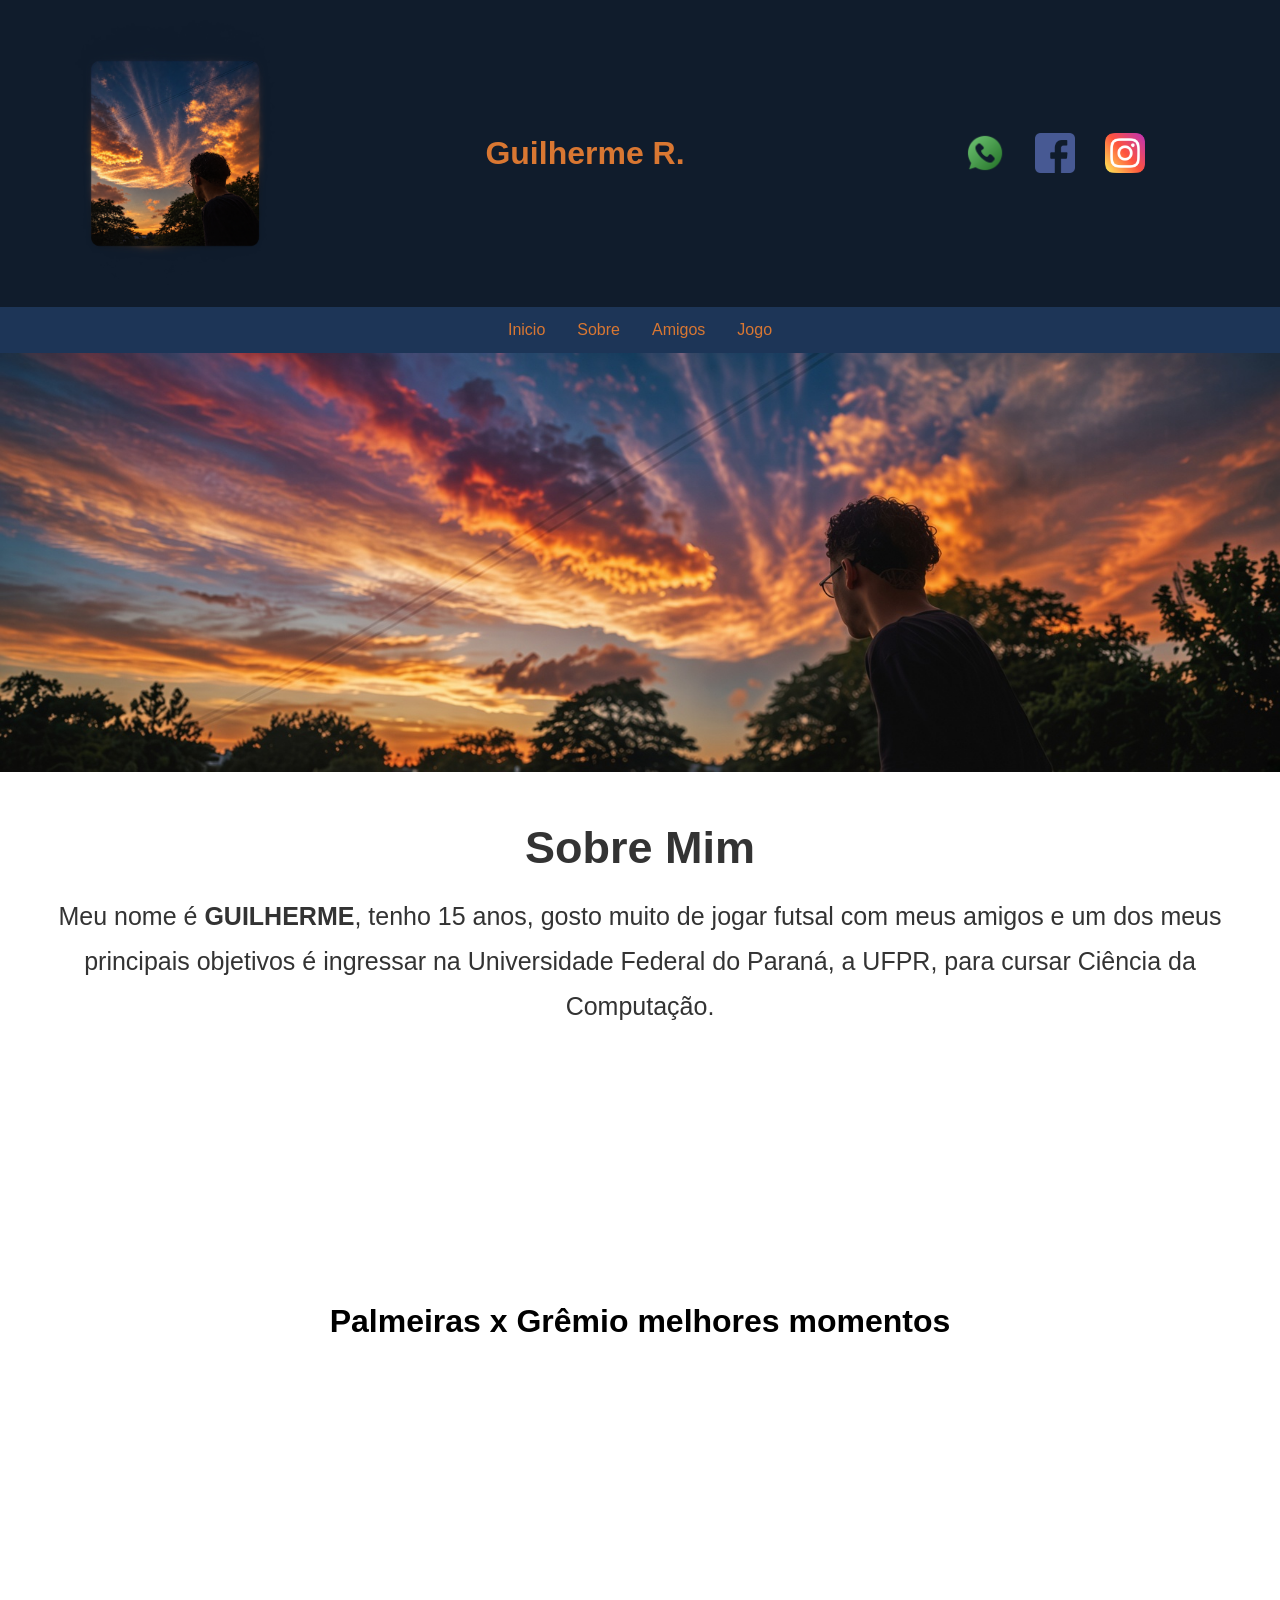
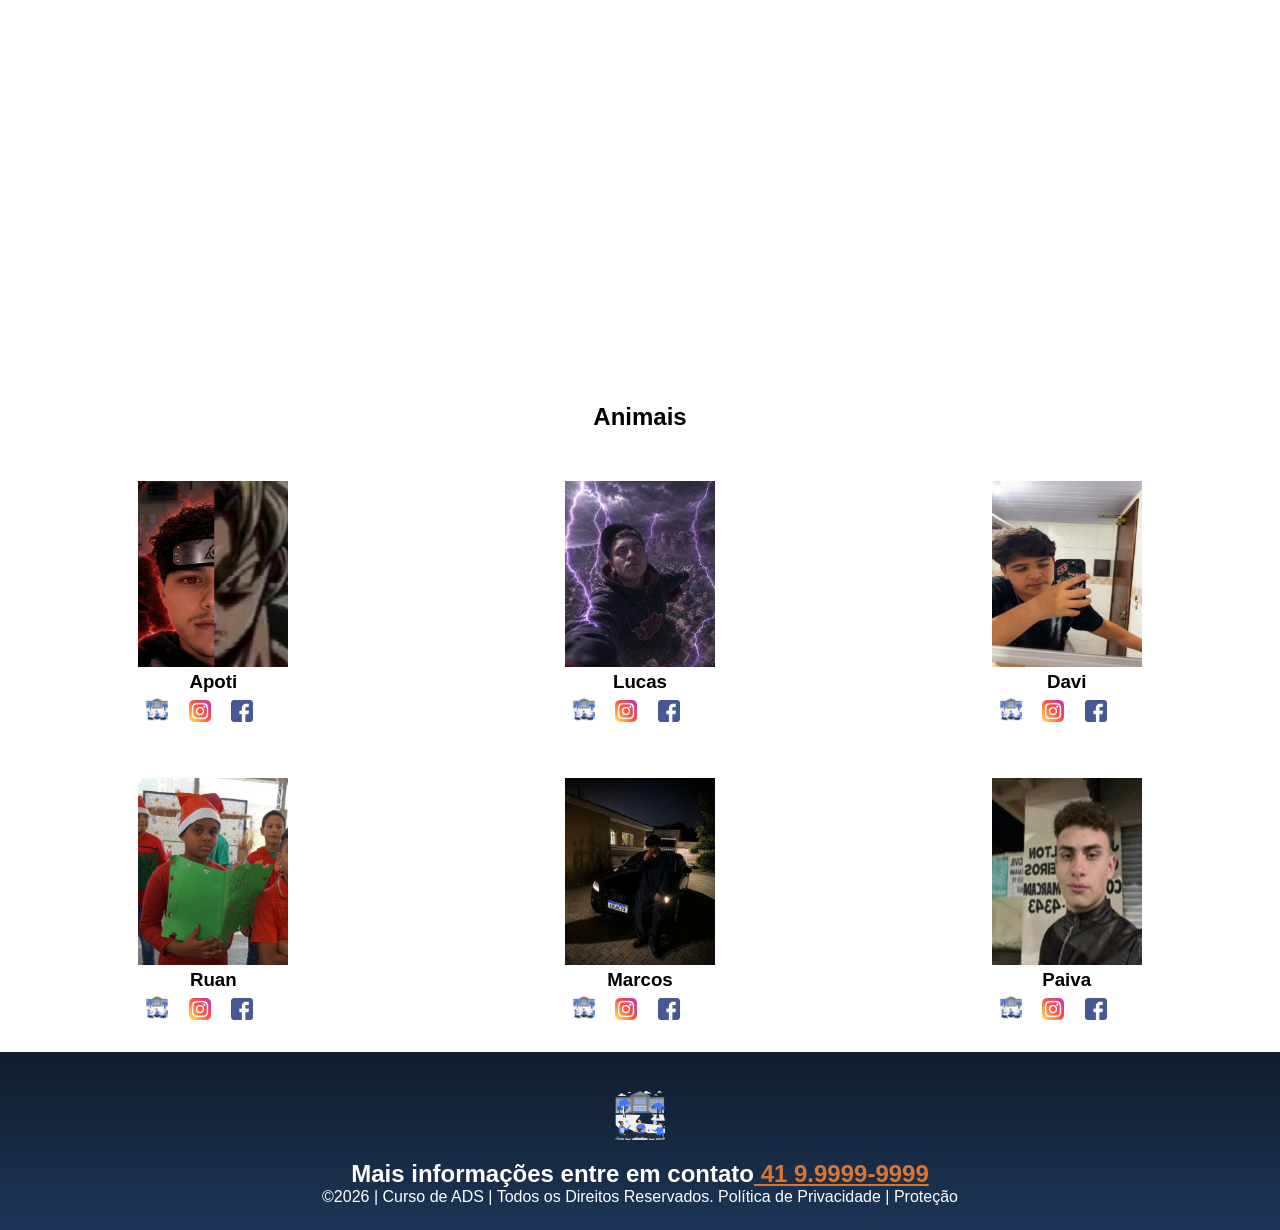
==== index.html @ 2eb15951 "18" ====
<!DOCTYPE html>
<html lang="pt-br">
<head>
<meta charset="UTF-8">
<meta name="viewport" content="width=device-width, initial-scale=1.0">
<title>Pág do Guilherme R.</title>
<link rel="stylesheet" href="style.css">
</head>
<body>
<!--header é a parte do cabeçalho do site, é o topo da página-->
<header class="cabecalho-itens">
<img class="cabecalho_imagem" src="Contemplando o Céu em Chamas (1).png" alt="Logo da
Página">
<h1 class="titulo_site">Guilherme R.</h1>
<div class="sociais">
<img class="sociais" src="whatsapp.png" alt="Logo do Whats da
Escola">
<img class="sociais" src="facebook.png" alt="Facebook da
Escola">
<img class="sociais" src="instagram.png" alt="instagram da
Escola">
</div>
</header>

<ul>
  <li><a href="index.html">Inicio</a></li>
  <li><a href="sobre.html">Sobre</a></li>
  <li><a href="amigos.html">Amigos</a></li>
  <li><a href="jogo.html">Jogo</a></li>
</ul>

<!--Seção banner 1 é a parte do paragrafo 1 da página-->
<section class="banner1">
<img class="escola.image" src="Ryek9.jpg" alt="Banner da Escola">
</section>

 <h2 class="titulo-sobre">Sobre Mim</h2>
<p class="sobre-mim">
    Meu nome é <strong>GUILHERME</strong>, tenho 15 anos, gosto muito de jogar futsal com meus amigos
    e um dos meus principais objetivos é ingressar na Universidade Federal do Paraná, a UFPR,
    para cursar Ciência da Computação.
  </p>

<div class="palmeiras">
    <h1>Palmeiras x Grêmio melhores momentos</h1>
    <iframe width="560" height="315" src="https://www.youtube.com/embed/J6cxWtbNAPo?si=TtXbECdWcvzV6b6w" title="YouTube video player" frameborder="0" allow="accelerometer; autoplay; clipboard-write; encrypted-media; gyroscope; picture-in-picture; web-share" referrerpolicy="strict-origin-when-cross-origin" allowfullscreen></iframe>
</div>

<!--Seção estudantes é a parte do paragrafo 2 da página -- "Meninos"-->
<!--altere em "src="estudante_menino_1.png" para src"nome da imagem do menino em
todos abaixo-->
<!--altere em "src="site_school.png" para src"nome da logo em todos abaixo-->
<!--para aumentar os alunos copie a div no edidor que corresponda desde a foto
até os icones abaixo - dúvidas chame o professor-->
<section class="estudante">
<h1 class="estudante_titulo">Animais</h1>
<p> </p>
<div class="estudantes_todos">
<div class="estudante-div">
<img class="estudante-imagem" src="etmhe.jpg" alt="Foto da
turma do 2DDS do ano de 2026">
<h3 class="estudante-nome">Apoti</h3>
<a href="https://cursos.alura.com.br/dashboard">
<p> </p>
<img class="estudante-icone" src="logo_nossa_escola.png" alt="Link do Site da
escola"></a>
<img class="estudante-icone" src="instagram.png" alt="Link do
Instagram">
<img class="estudante-icone" src="facebook.png" alt="Link do Facebook">
</div>
<div class="estudante-div">
<img class="estudante-imagem" src="hospA.jpg" alt="Foto da
turma do 2DDS do ano de 2026">
<h3 class="estudante-nome">Lucas</h3>
<a href="https://cursos.alura.com.br/dashboard">
<p> </p>
<img class="estudante-icone" src="logo_nossa_escola.png" alt="Link do
Site da escola"></a>
<img class="estudante-icone" src="instagram.png" alt="Link do
Instagram">
<img class="estudante-icone" src="facebook.png" alt="Link do
Facebook">
</div>
<div class="estudante-div">
<img class="estudante-imagem" src="image (1).png" alt="Foto da
turma do 2DDS do ano de 2026">
<h3 class="estudante-nome">Davi</h3>
<a href="https://cursos.alura.com.br/dashboard">
<p> </p>
<img class="estudante-icone" src="logo_nossa_escola.png" alt="Link do
Site da escola"></a>
<img class="estudante-icone" src="instagram.png" alt="Link do
Instagram">
<img class="estudante-icone" src="facebook.png" alt="Link do
Facebook">
</div>
</div>
</section>
<!--Seção estudantes é a parte do paragrafo 3 da página -- "Meninas"-->
<!--altere em "src="estudante_menina_1.png" para src"nome da imagem do menina em
todas abaixo-->
<!--altere em "src="site_school.png" para src"nome da logo em todos abaixo-->
<section class="estudante">
<div class="estudantes_todos">
<div class="estudante-div">
<img class="estudante-imagem" src="2kBKp.jpg" alt="Foto da
turma do 2DDS do ano de 2026">
<h3 class="estudante-nome">Ruan</h3>
<a href="https://cursos.alura.com.br/dashboard">
<p> </p>
<img class="estudante-icone" src="logo_nossa_escola.png" alt="Link do Site da
escola"></a>
<img class="estudante-icone" src="instagram.png" alt="Link do Instagram">
<img class="estudante-icone" src="facebook.png" alt="Link do Facebook">
</div>
<div class="estudante-div">
<img class="estudante-imagem" src="PXOVA.jpg" alt="Foto da turma do
2DDS do ano de 2026">
<h3 class="estudante-nome">Marcos</h3>
<a href="https://cursos.alura.com.br/dashboard">
<p> </p>
<img class="estudante-icone" src="logo_nossa_escola.png" alt="Link do Site
da escola"></a>
<img class="estudante-icone" src="instagram.png" alt="Link do Instagram">
<img class="estudante-icone" src="facebook.png" alt="Link do Facebook">
</div>
<div class="estudante-div">
<img class="estudante-imagem" src="nOo2R.png" alt="Foto da turma do
2DDS do ano de 2026">
<h3 class="estudante-nome">Paiva</h3>
<a href="https://cursos.alura.com.br/dashboard">
<p> </p>
<img class="estudante-icone" src="logo_nossa_escola.png" alt="Link do Site
da escola"></a>
<img class="estudante-icone" src="instagram.png" alt="Link do Instagram">
<img class="estudante-icone" src="facebook.png" alt="Link do Facebook">
</div>
</div>
</section>

<!--Seção rodapé é a parte final da paragrafo 3 da página-->
<footer class="escola">
<img class="logo_rodape" src="logo_nossa_escola.png" alt="Logo da Escola">
<h2 class="escola-título">Mais informações entre em contato<a class="link"

href="https://wa.me/5541999999999"> 41 9.9999-9999 </a></h2>
<p></p>
<p>©2026 | Curso de ADS | Todos os Direitos Reservados.
Política de Privacidade | Proteção
---- style.css ----
*{
margin: 0;
padding: 0;
box-sizing: border-box;
}
body{
font-family: "Poppins", sans-serif;
}
header{
background-color: #101C2C;
color: #D97732;
width: 100%;
padding: 20px;
}
.cabecalho-itens{
max-width: 1980px;
margin: 0 auto;
display: flex;
align-items: center;
justify-content: center;
}
.cabecalho_imagem{
width: 200px;
display: flex;
justify-content: flex-start;
align-items: center;
}
.titulo_site{
padding: 50px;
text-align: center;
width: 50%;
font: 30px;
}
.sociais{
display: flex;
justify-content: flex-end;
width: 25%;
padding-right: 30px;
}
.banner1{
display: block;
width: 100%;
overflow: hidden;
}
.escola.image,
.banner1 img {
  width: 100%;
  height: auto;
  max-width: 100%;
  display: block;
  margin: 0;
}
.estudante_titulo{
padding: 50px;
text-align: center;
}
.estudante-nome{
text-align: center;
}
.estudante-imagem{
width: 150px;
}
.estudante-icone{
width: 38px;
padding: 4px 8px;
}
.estudante{
background-image: background-color(#faae43);
padding: 24px 0;
}

.estudante.div{
text-align: center;
padding: 24px 0;
}
.estudantes_todos{
display: flex;
justify-content: space-around;
}
.escola{
background-image: linear-gradient(#101C2C,#1D3557);
color: white;
display: flex;
justify-content:center;
padding: 24px 0;
text-align:center;
display:block;
}
.escola-titulo{
padding: 50px;
text-align: center;
}
.logo_rodape{
height: 80px;
padding: 12px 0;
}

.link{
color: #D97732;
text-decoration:
}

ul {
  list-style-type: none;
  margin: 0;
  padding: 0;
  overflow: hidden;
  background-color: #1D3557;
  display: flex;
  justify-content: center;
}

ul li {
  float: left;
}

ul li a {
  display: block;
  color: #D97732;
  text-align: center;
  padding: 14px 16px;
  text-decoration: none;
}

ul li a:hover {
  background-color: #667385;
}
.palmeiras {
    background-color: white;
    display: flex;
    flex-direction: column;
    align-items: center;
    justify-content: center;
    min-height: 100vh;
}

.titulo-sobre {
    font-size: 45px;
    margin-top: 50px;
    margin-bottom: 20px;
    text-align: center;
    font-weight: bold;
    color: #333;
}

.sobre-mim {
    max-width: 1500px;
    margin: auto;
    text-align: center;
    font-size: 25px;
    line-height: 1.8;
    color: #333;
    padding: 0 20px;
}
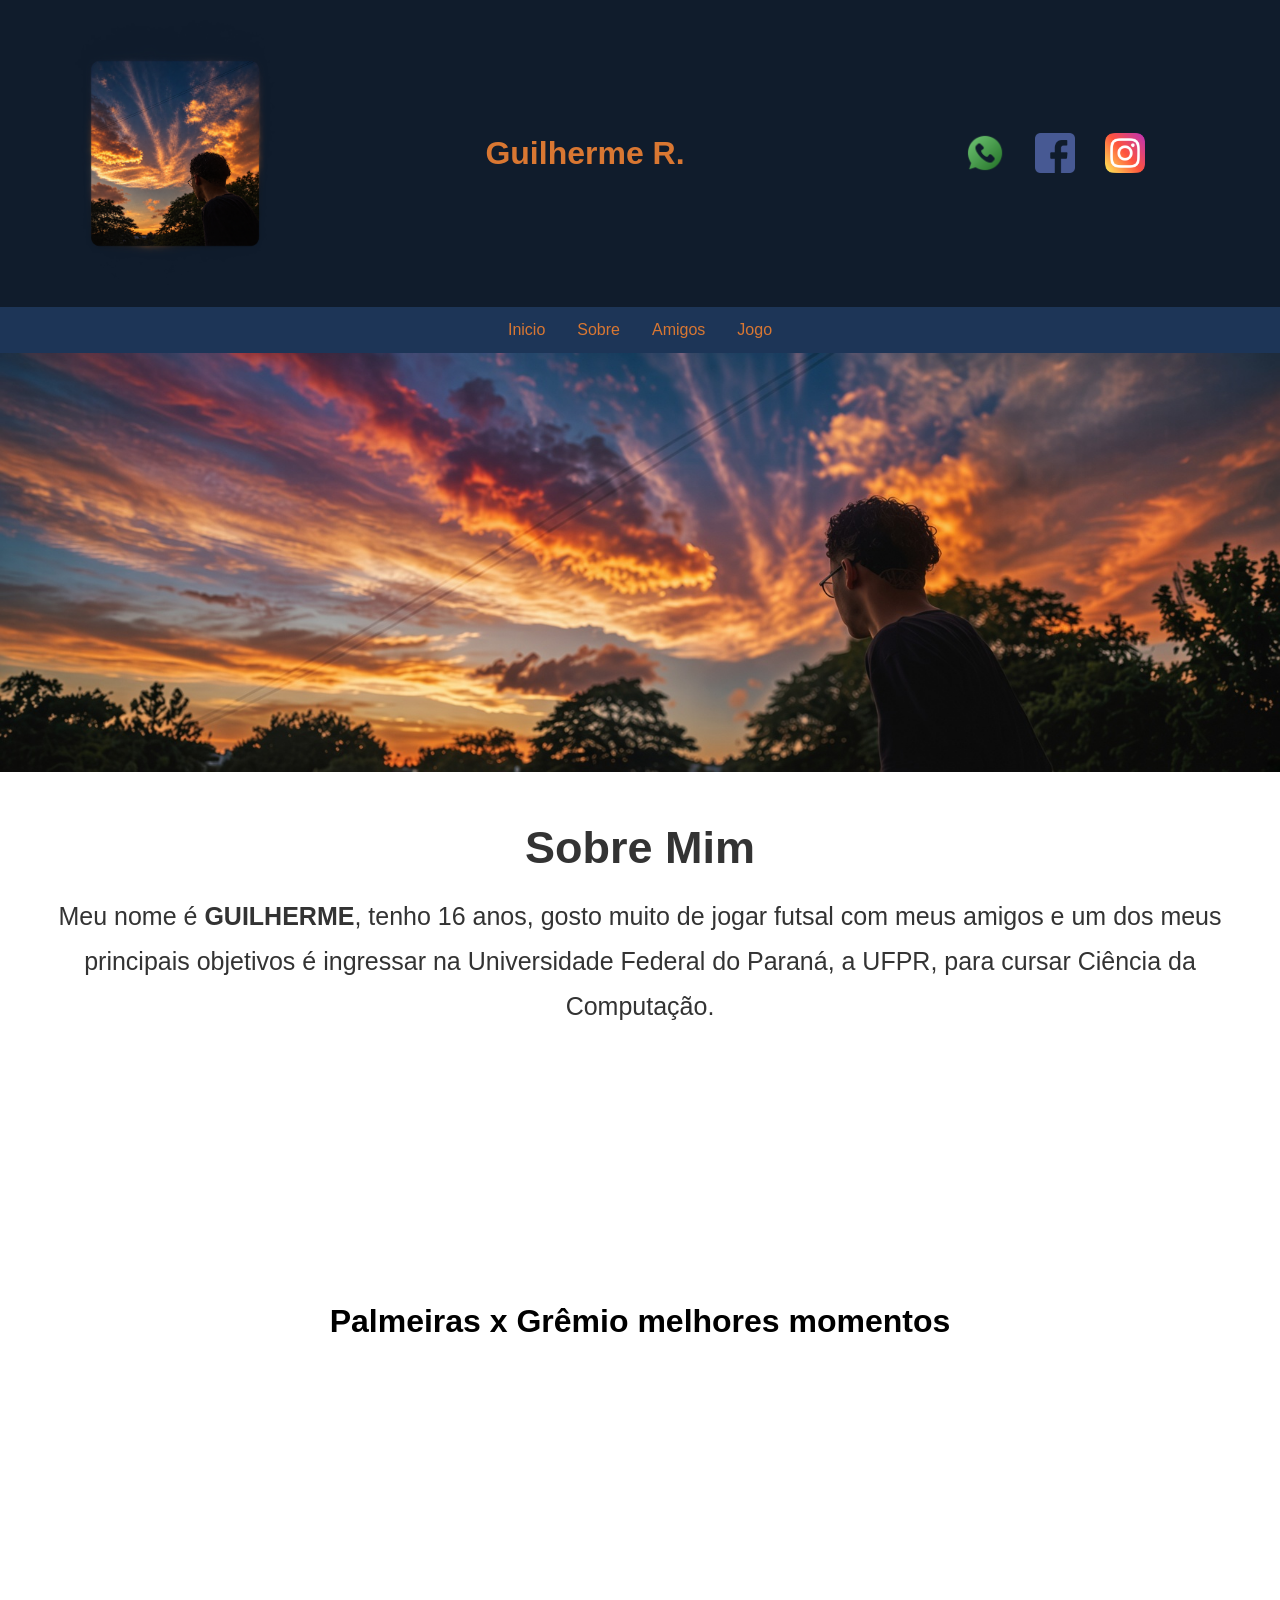
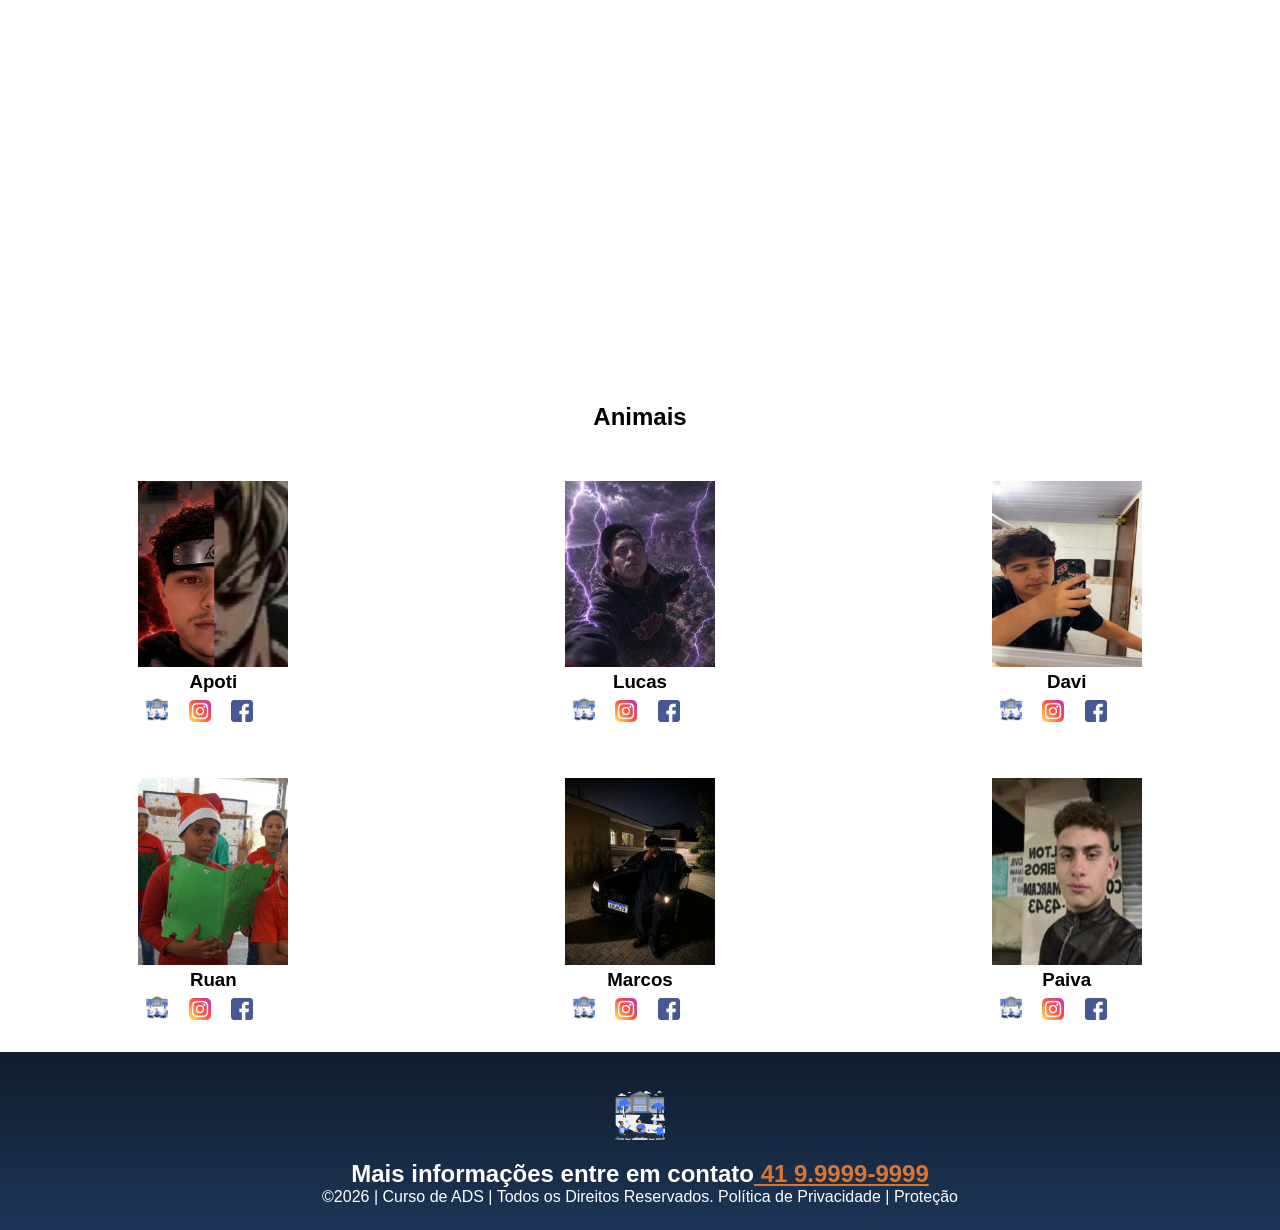
==== commit 077a69ef: "easy peasy" ====
--- a/index.html
+++ b/index.html
@@ -36,7 +36,7 @@
 
  <h2 class="titulo-sobre">Sobre Mim</h2>
 <p class="sobre-mim">
-    Meu nome é <strong>GUILHERME</strong>, tenho 15 anos, gosto muito de jogar futsal com meus amigos
+    Meu nome é <strong>GUILHERME</strong>, tenho 16 anos, gosto muito de jogar futsal com meus amigos
     e um dos meus principais objetivos é ingressar na Universidade Federal do Paraná, a UFPR,
     para cursar Ciência da Computação.
   </p>
--- a/style.css
+++ b/style.css
@@ -151,4 +151,48 @@
     line-height: 1.8;
     color: #333;
     padding: 0 20px;
-}+}
+
+        /* BORDA QUE SEPARA O JOGO DA PÁGINA */
+        .area-jogo {
+            width: 95%;
+            max-width: 1100px;
+            margin: 40px auto;
+            padding: 12px;
+
+            border: 8px solid #D97732;
+            border-radius: 25px;
+
+            background: #050914;
+            box-shadow: 0 0 25px rgba(217, 119, 50, 0.4);
+        }
+
+        .titulo-jogo {
+            text-align: center;
+            padding: 15px;
+            color: #D97732;
+            font-size: 28px;
+        }
+
+        #jogo {
+            display: block;
+            width: 100%;
+            height: 600px;
+
+            background: #050914;
+            border-radius: 15px;
+
+            image-rendering: pixelated;
+        }
+
+        .placar {
+            text-align: center;
+            font-size: 20px;
+            padding-bottom: 10px;
+        }
+
+        .controles {
+            text-align: center;
+            padding: 15px;
+            color: #ccc;
+        }
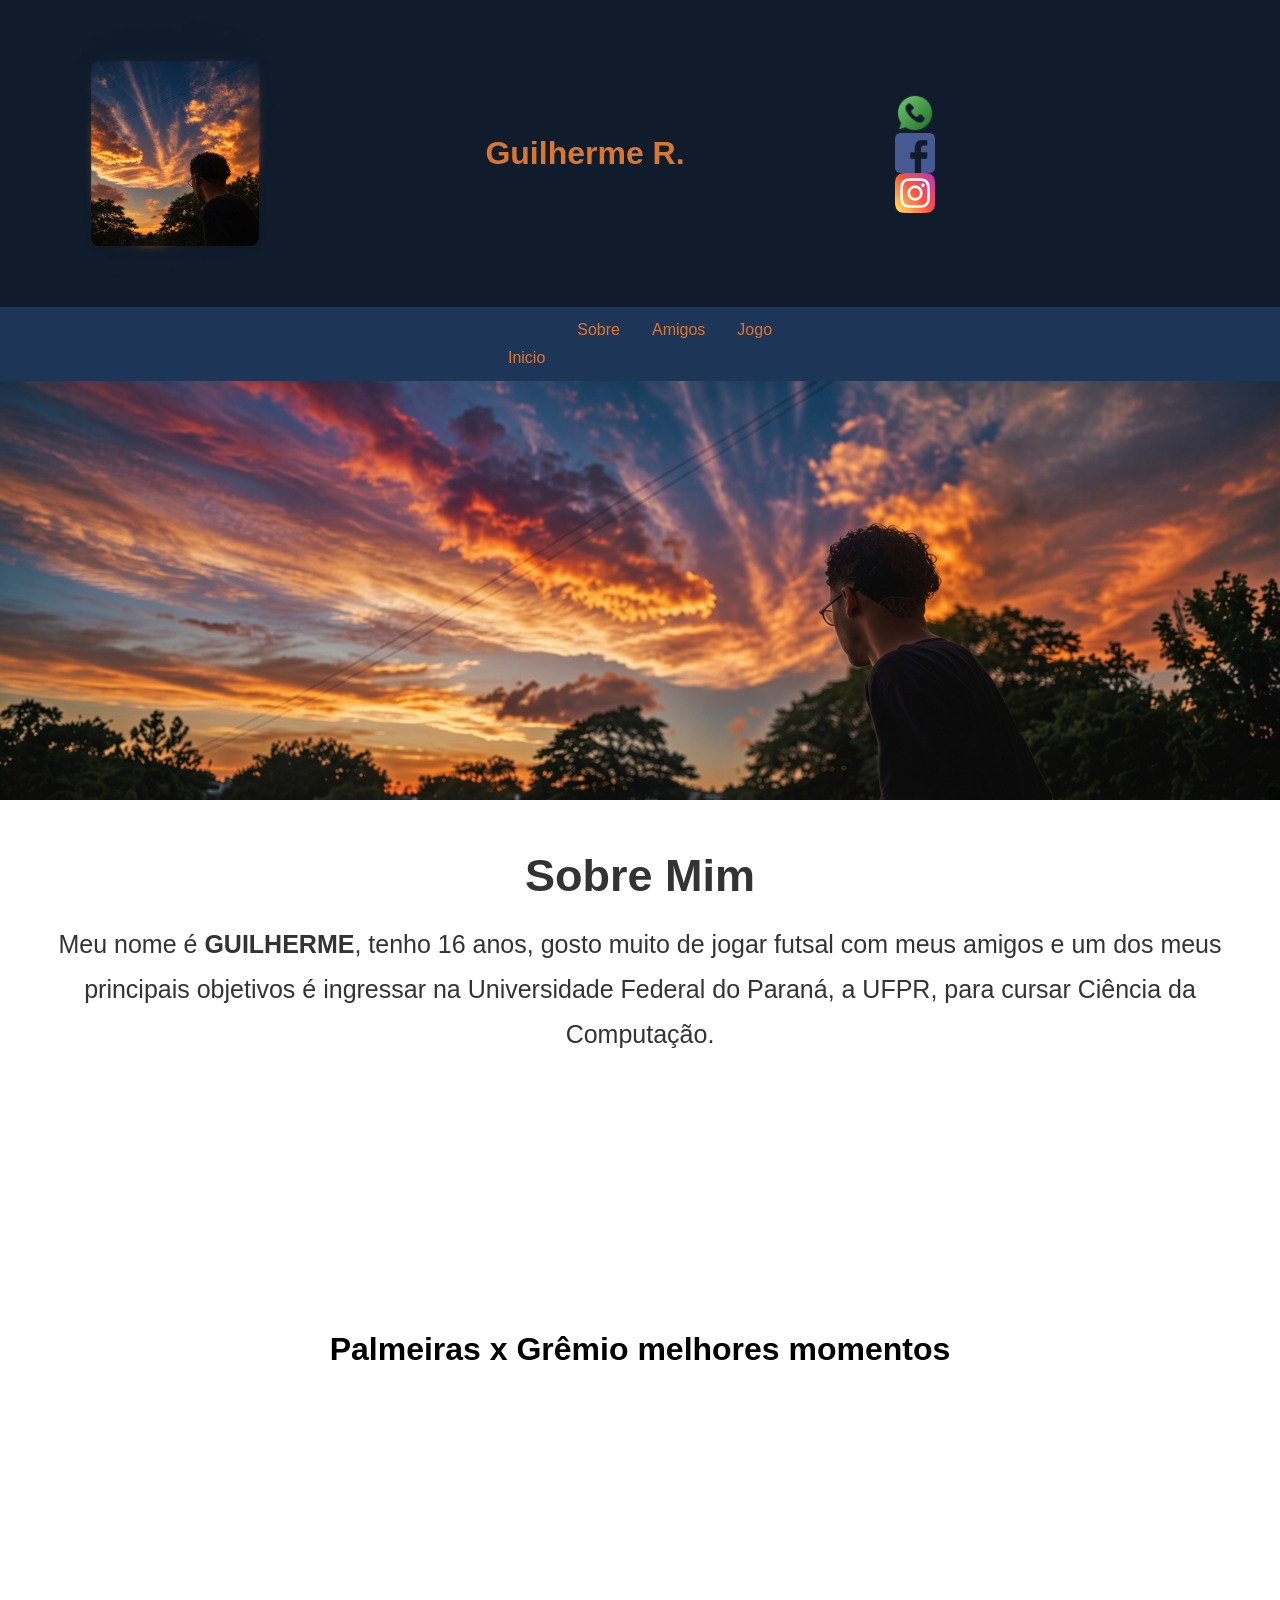
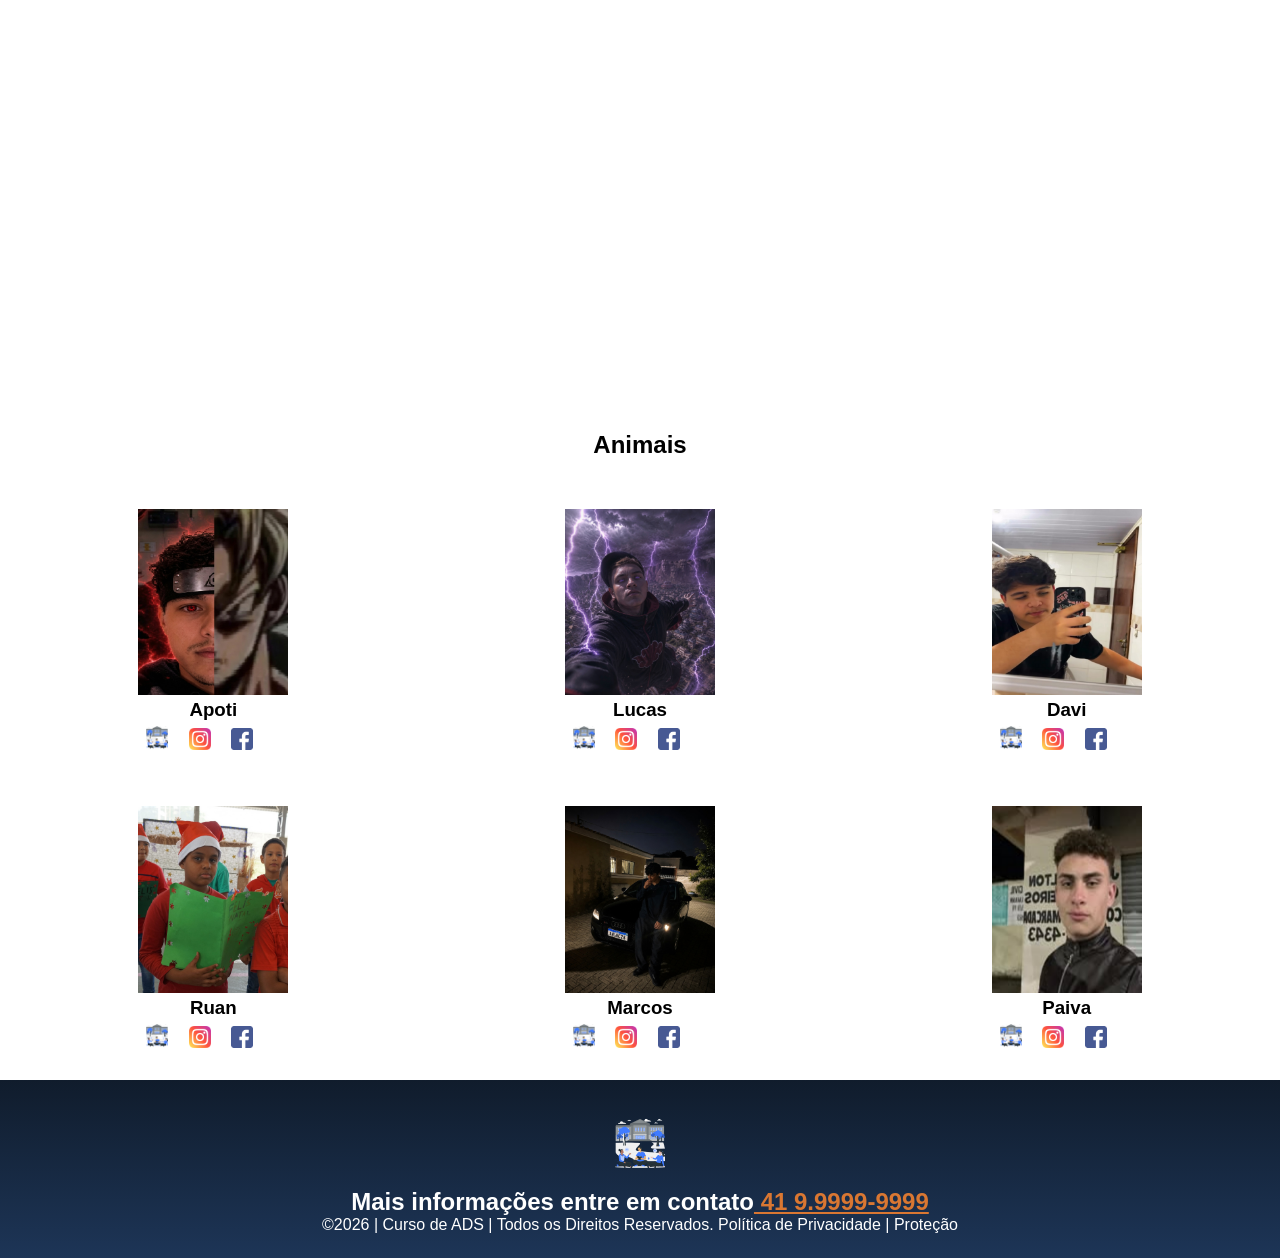
==== commit 97aa2993: "22" ====
--- a/index.html
+++ b/index.html
@@ -13,6 +13,7 @@
 Página">
 <h1 class="titulo_site">Guilherme R.</h1>
 <div class="sociais">
+<a href="https://wa.me/5541999999999">
 <img class="sociais" src="whatsapp.png" alt="Logo do Whats da
 Escola">
 <img class="sociais" src="facebook.png" alt="Facebook da
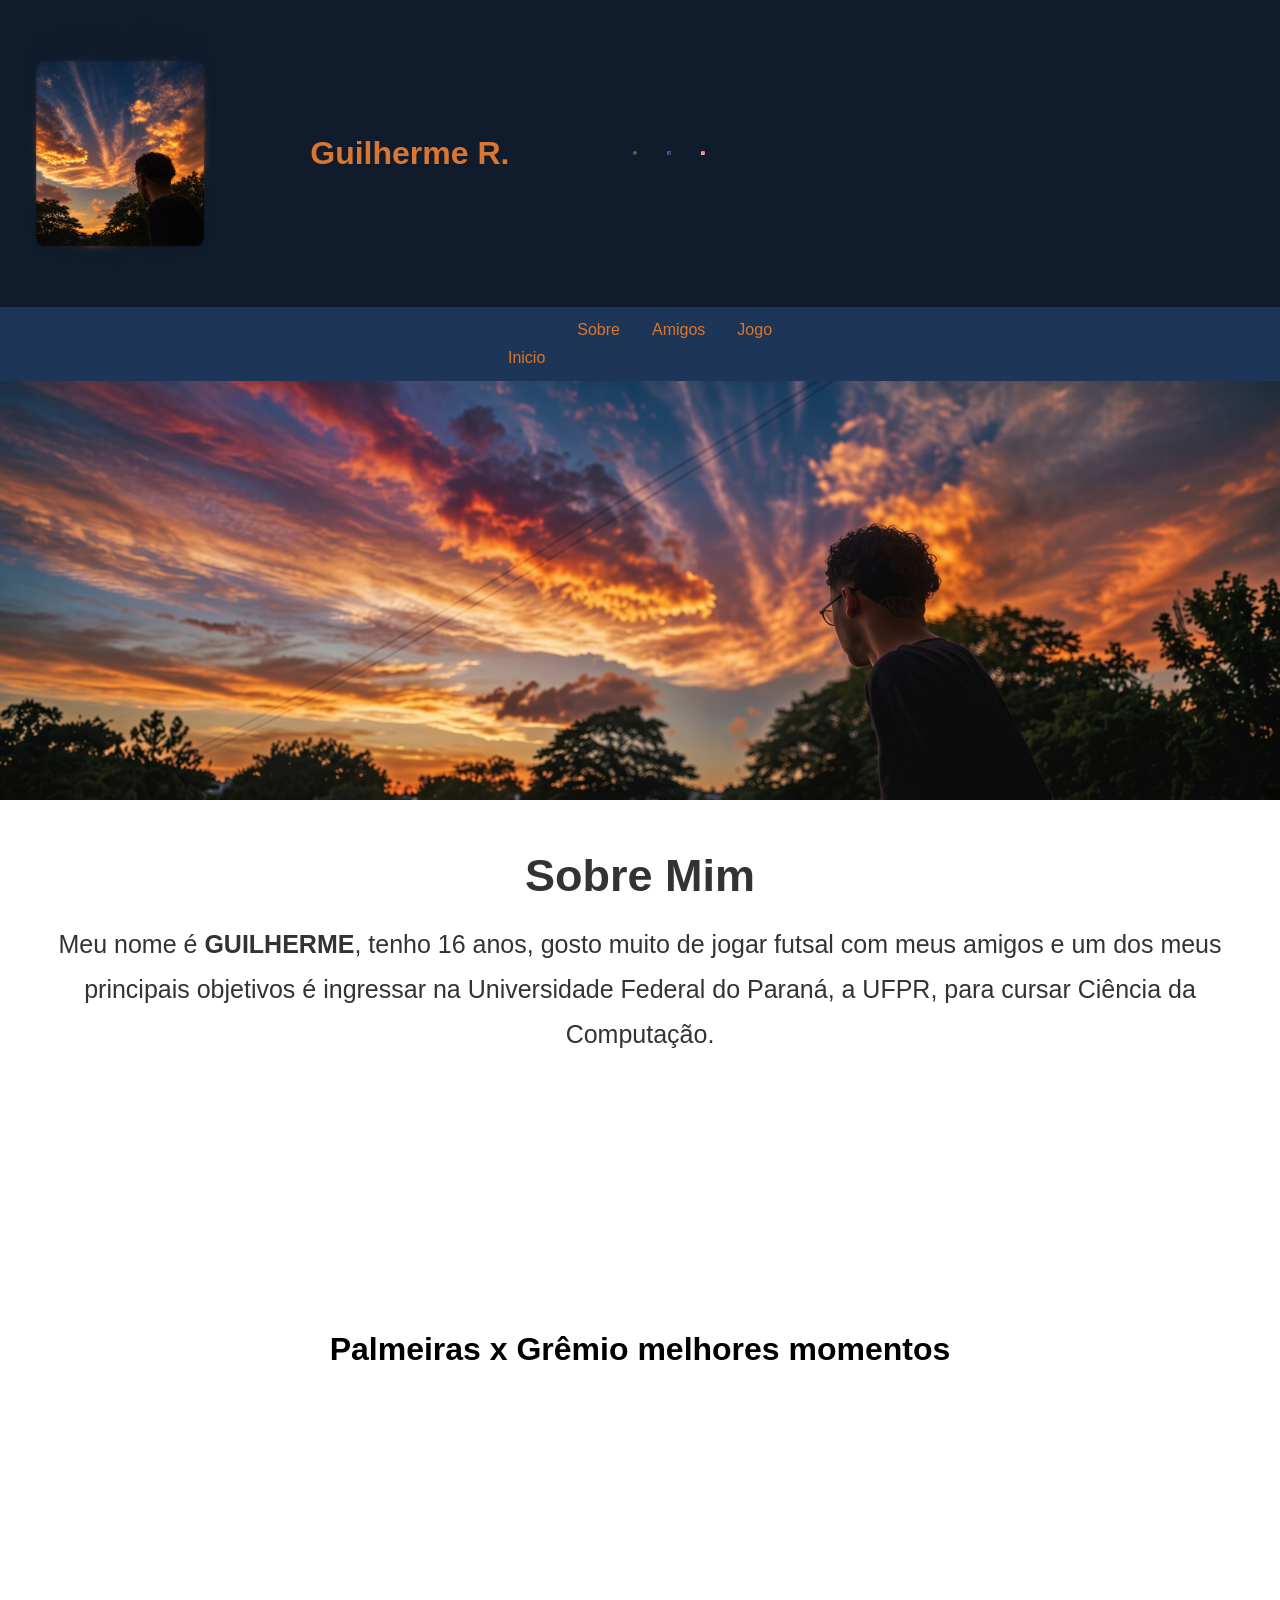
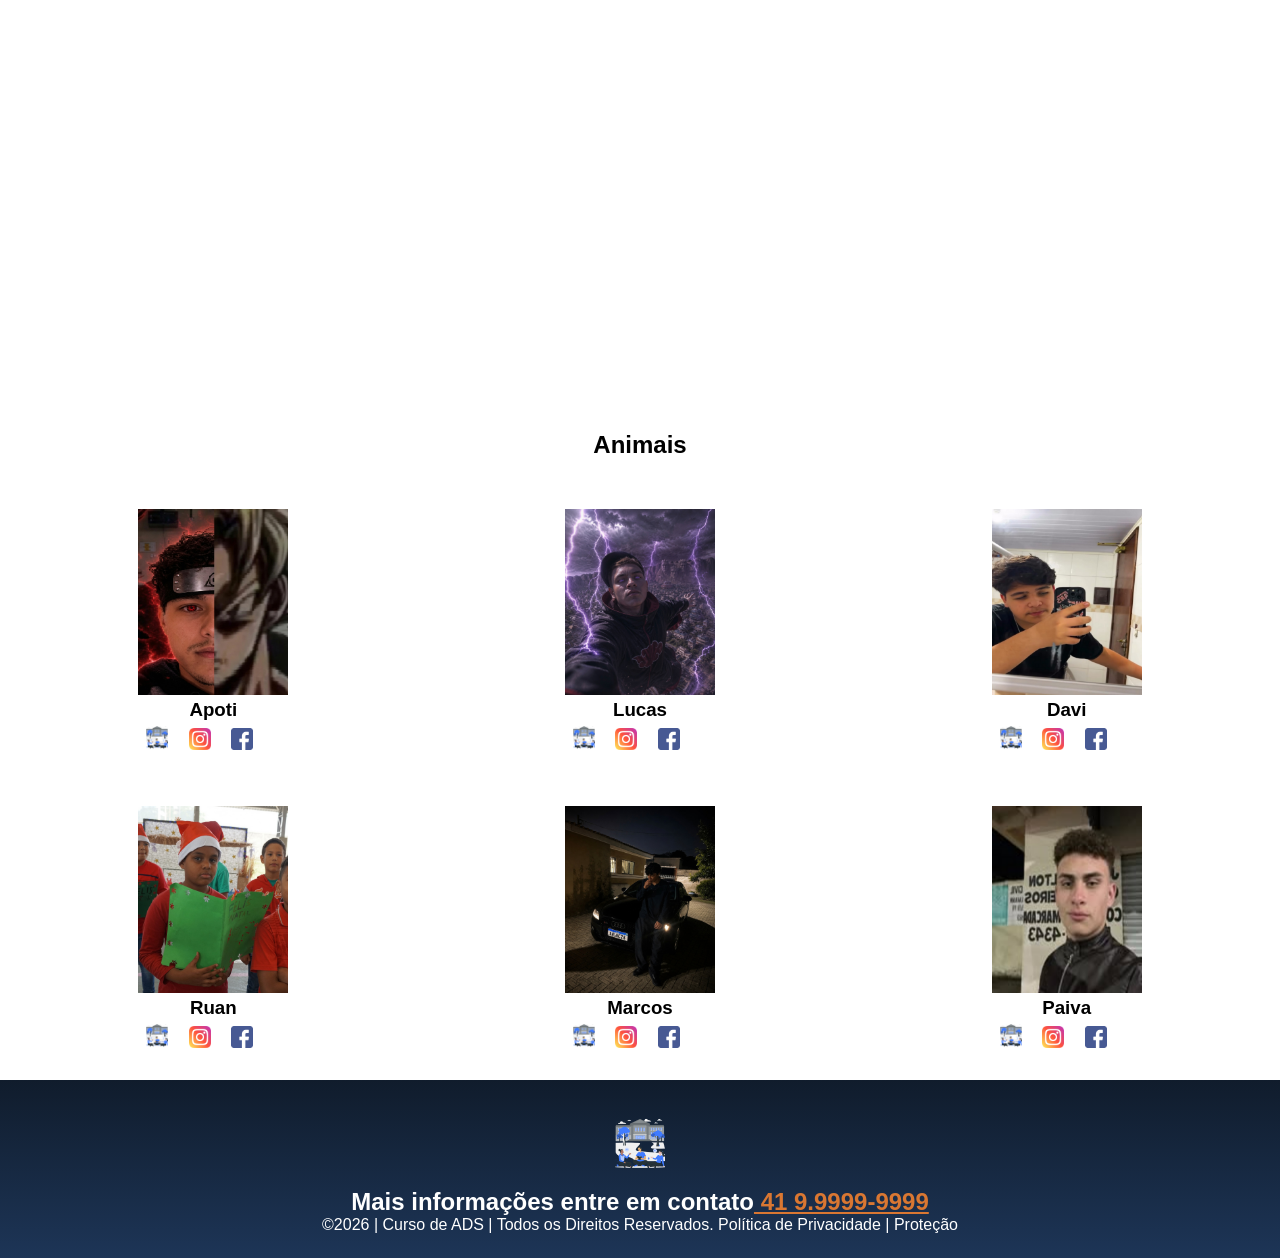
==== commit 707bd499: "gg" ====
--- a/index.html
+++ b/index.html
@@ -12,8 +12,9 @@
 <img class="cabecalho_imagem" src="Contemplando o Céu em Chamas (1).png" alt="Logo da
 Página">
 <h1 class="titulo_site">Guilherme R.</h1>
+<a href="https://wa.me/5541999999999">
+<p> </p>
 <div class="sociais">
-<a href="https://wa.me/5541999999999">
 <img class="sociais" src="whatsapp.png" alt="Logo do Whats da
 Escola">
 <img class="sociais" src="facebook.png" alt="Facebook da
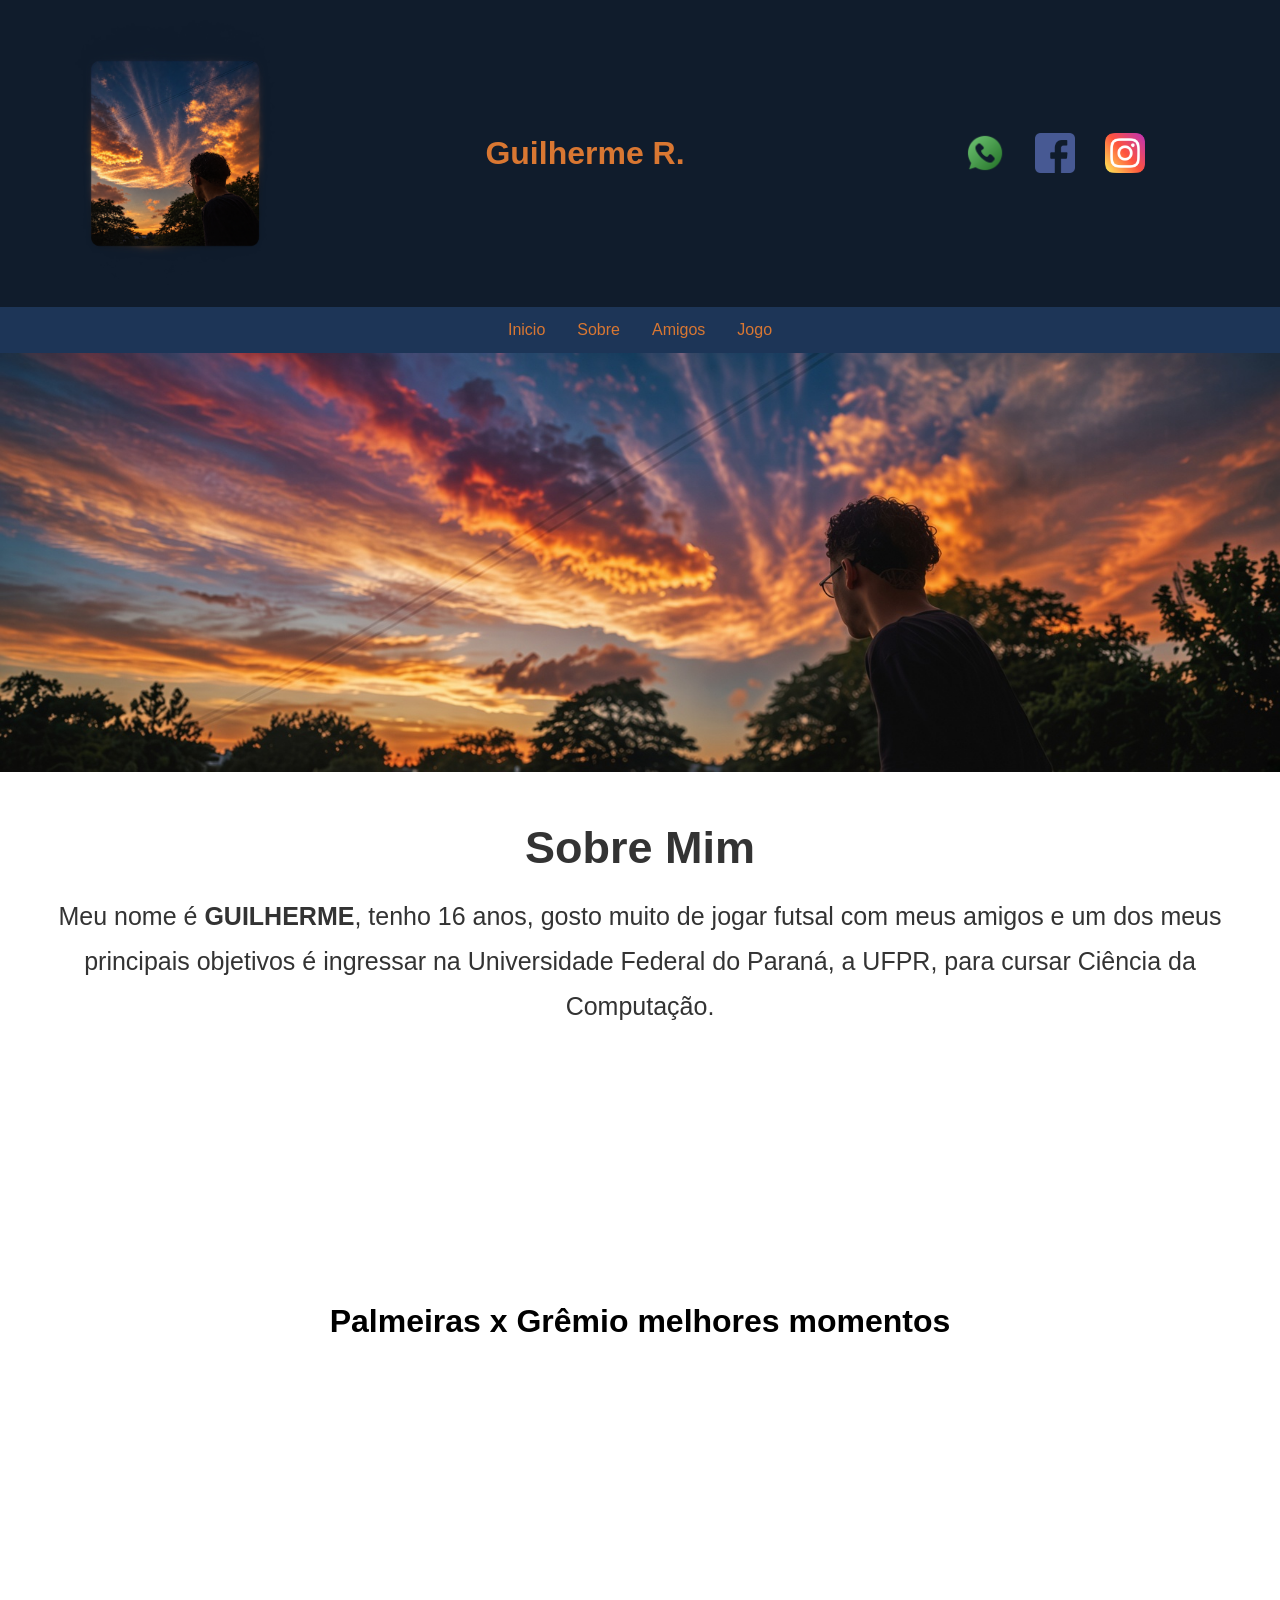
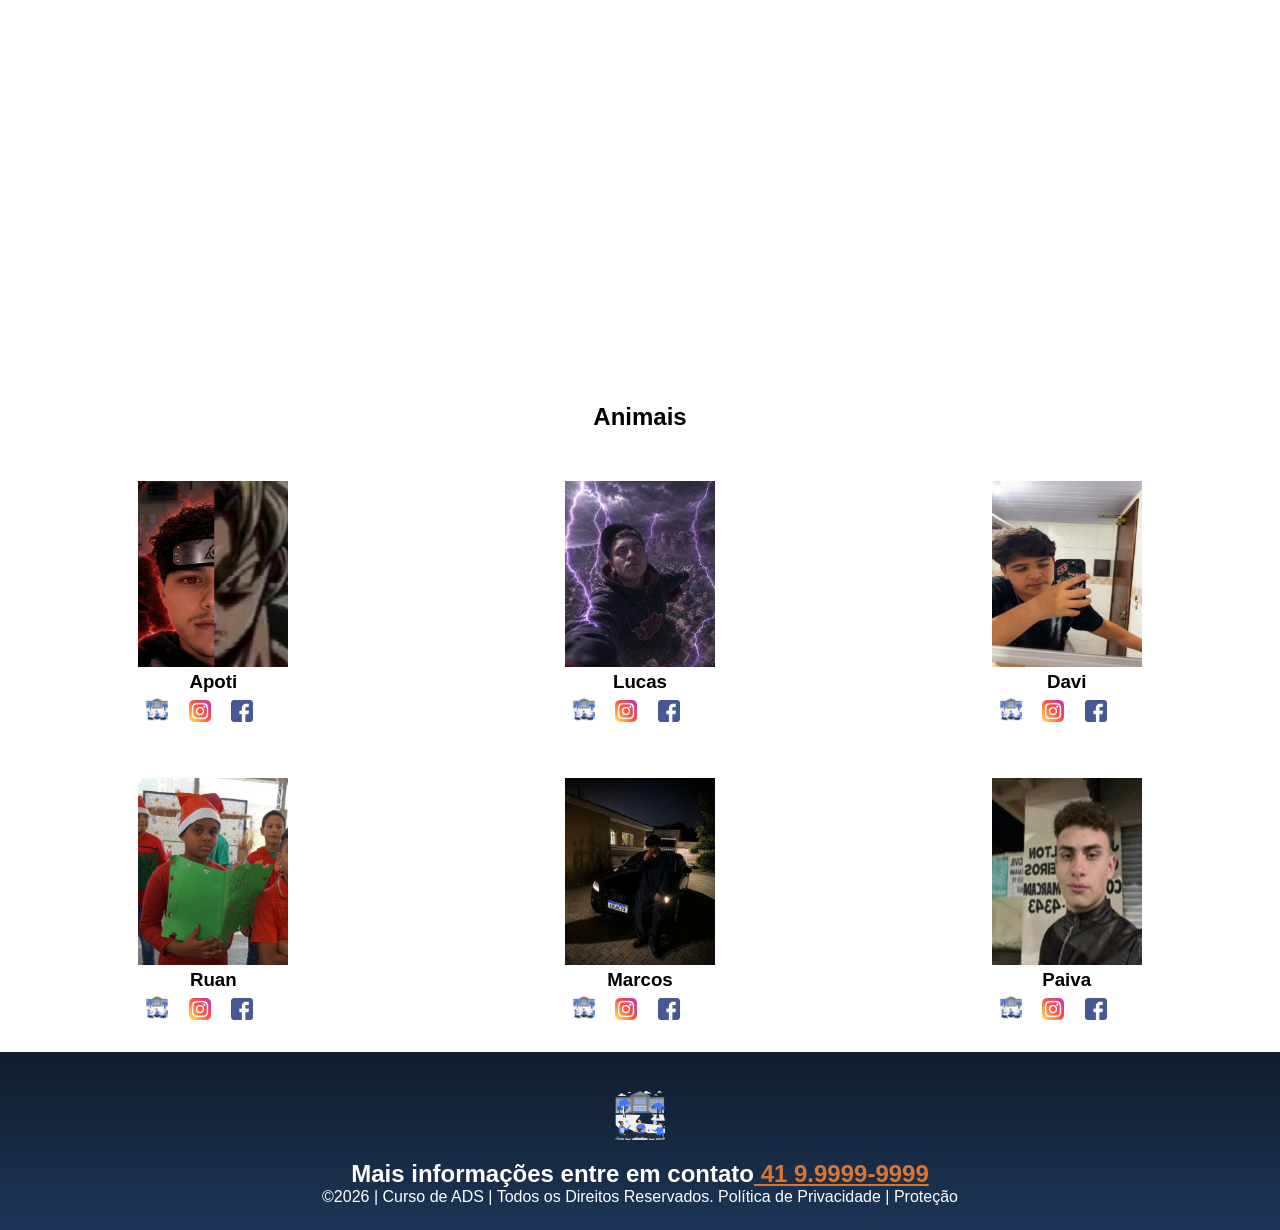
==== commit f0668aef: "gg" ====
--- a/index.html
+++ b/index.html
@@ -12,8 +12,6 @@
 <img class="cabecalho_imagem" src="Contemplando o Céu em Chamas (1).png" alt="Logo da
 Página">
 <h1 class="titulo_site">Guilherme R.</h1>
-<a href="https://wa.me/5541999999999">
-<p> </p>
 <div class="sociais">
 <img class="sociais" src="whatsapp.png" alt="Logo do Whats da
 Escola">
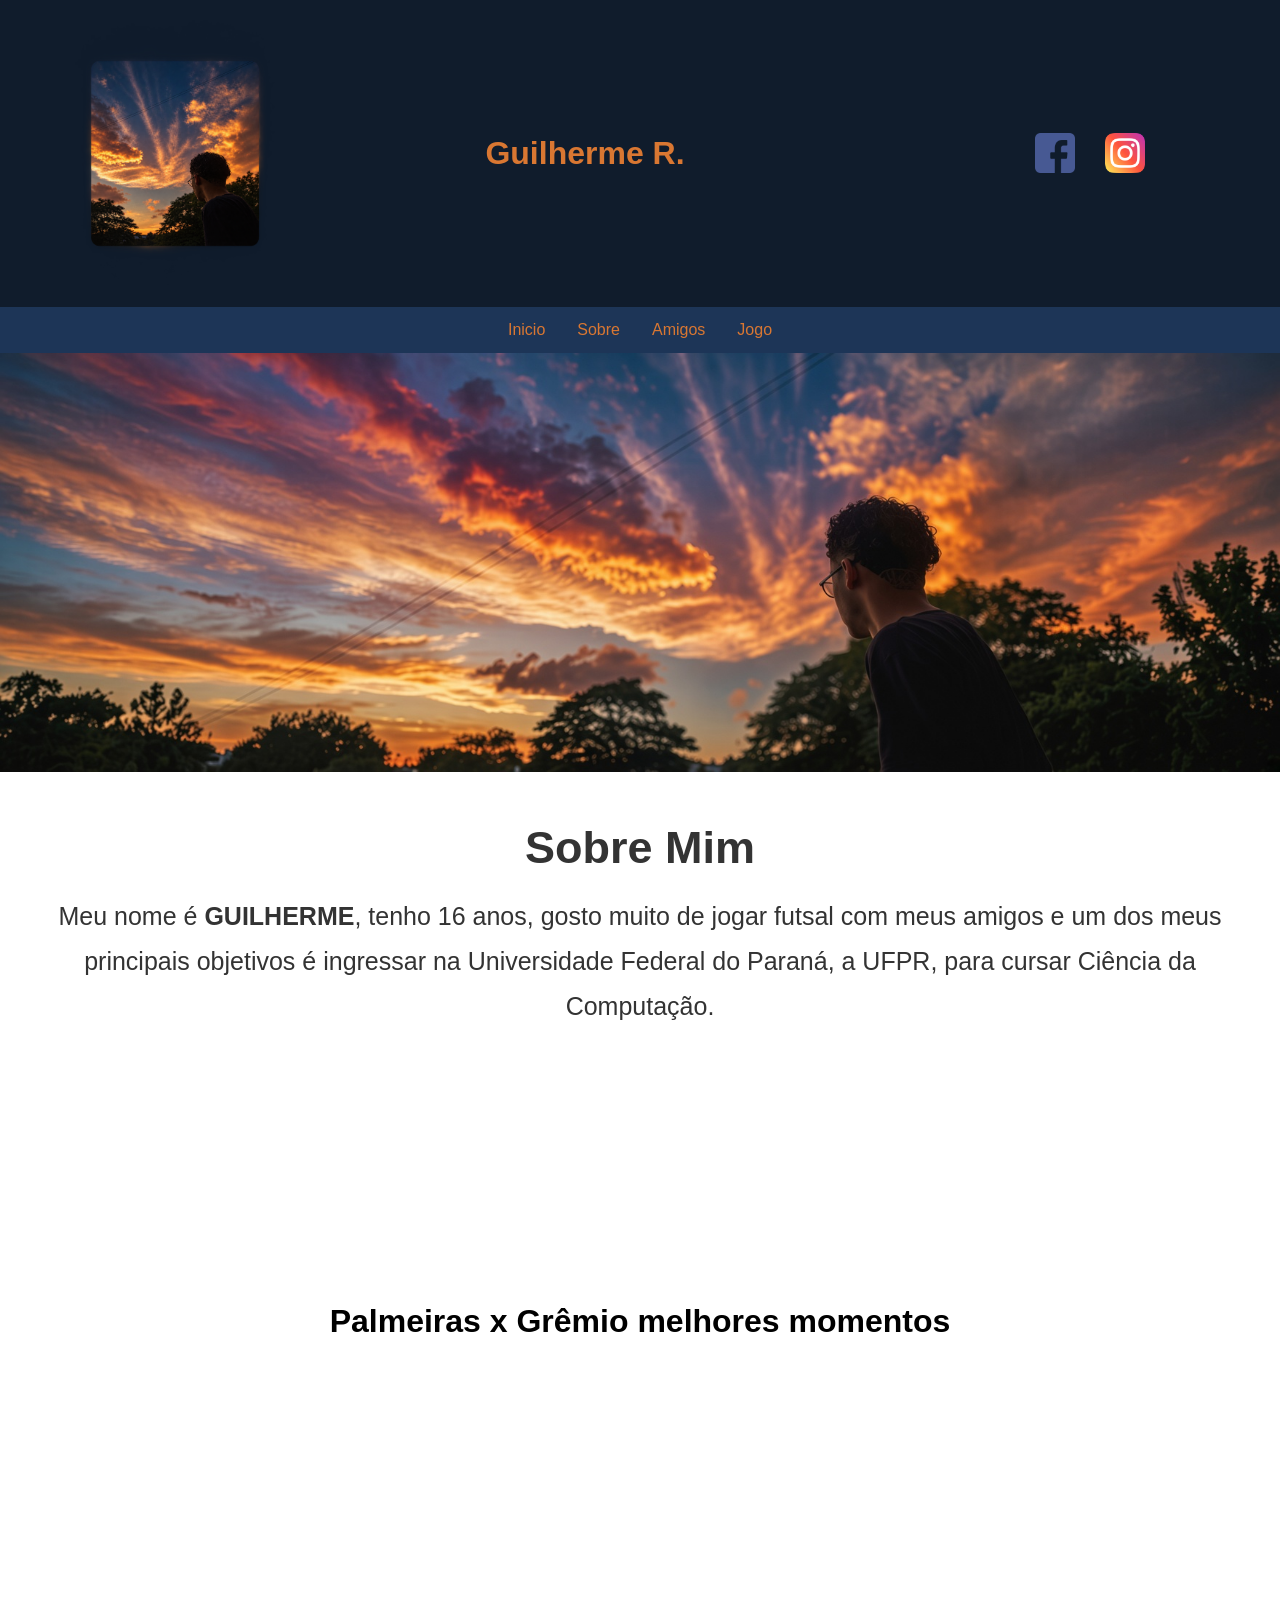
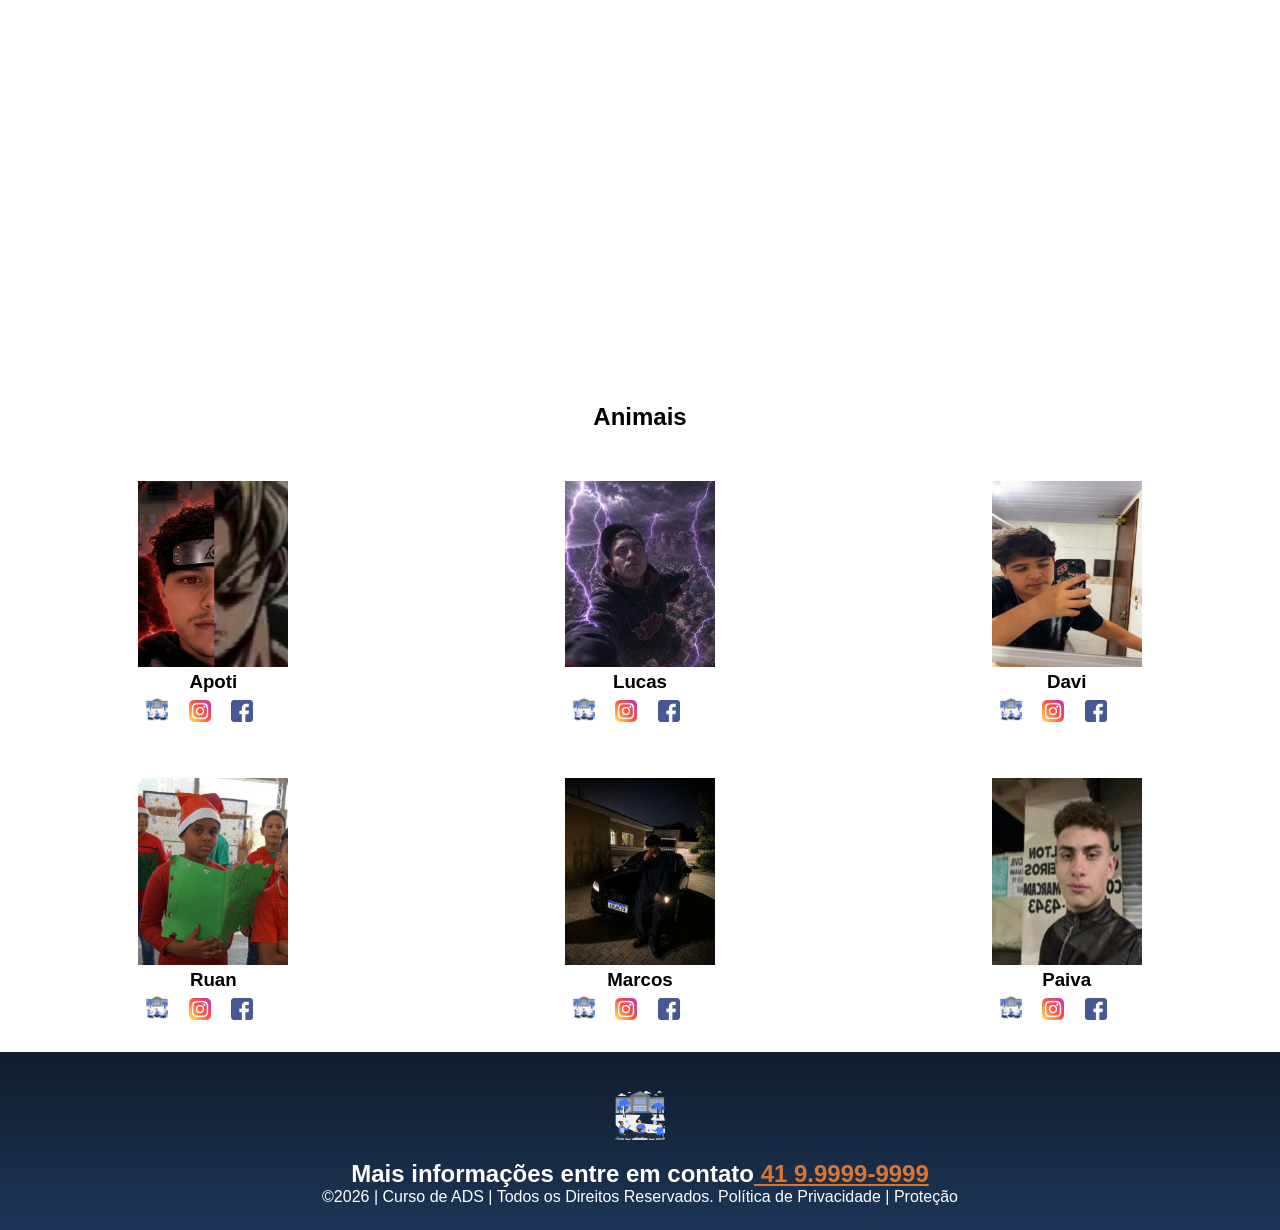
==== commit 707f8987: "gg" ====
--- a/index.html
+++ b/index.html
@@ -13,8 +13,10 @@
 Página">
 <h1 class="titulo_site">Guilherme R.</h1>
 <div class="sociais">
+<a href="https://wa.me/5541999999999" class="whatsapp-link">
 <img class="sociais" src="whatsapp.png" alt="Logo do Whats da
 Escola">
+</a>
 <img class="sociais" src="facebook.png" alt="Facebook da
 Escola">
 <img class="sociais" src="instagram.png" alt="instagram da
@@ -142,7 +144,6 @@
 <footer class="escola">
 <img class="logo_rodape" src="logo_nossa_escola.png" alt="Logo da Escola">
 <h2 class="escola-título">Mais informações entre em contato<a class="link"
-
 href="https://wa.me/5541999999999"> 41 9.9999-9999 </a></h2>
 <p></p>
 <p>©2026 | Curso de ADS | Todos os Direitos Reservados.
--- a/style.css
+++ b/style.css
@@ -37,6 +37,10 @@
 width: 25%;
 padding-right: 30px;
 }
+.whatsapp-link{
+   display: inline-block;
+}
+
 .banner1{
 display: block;
 width: 100%;
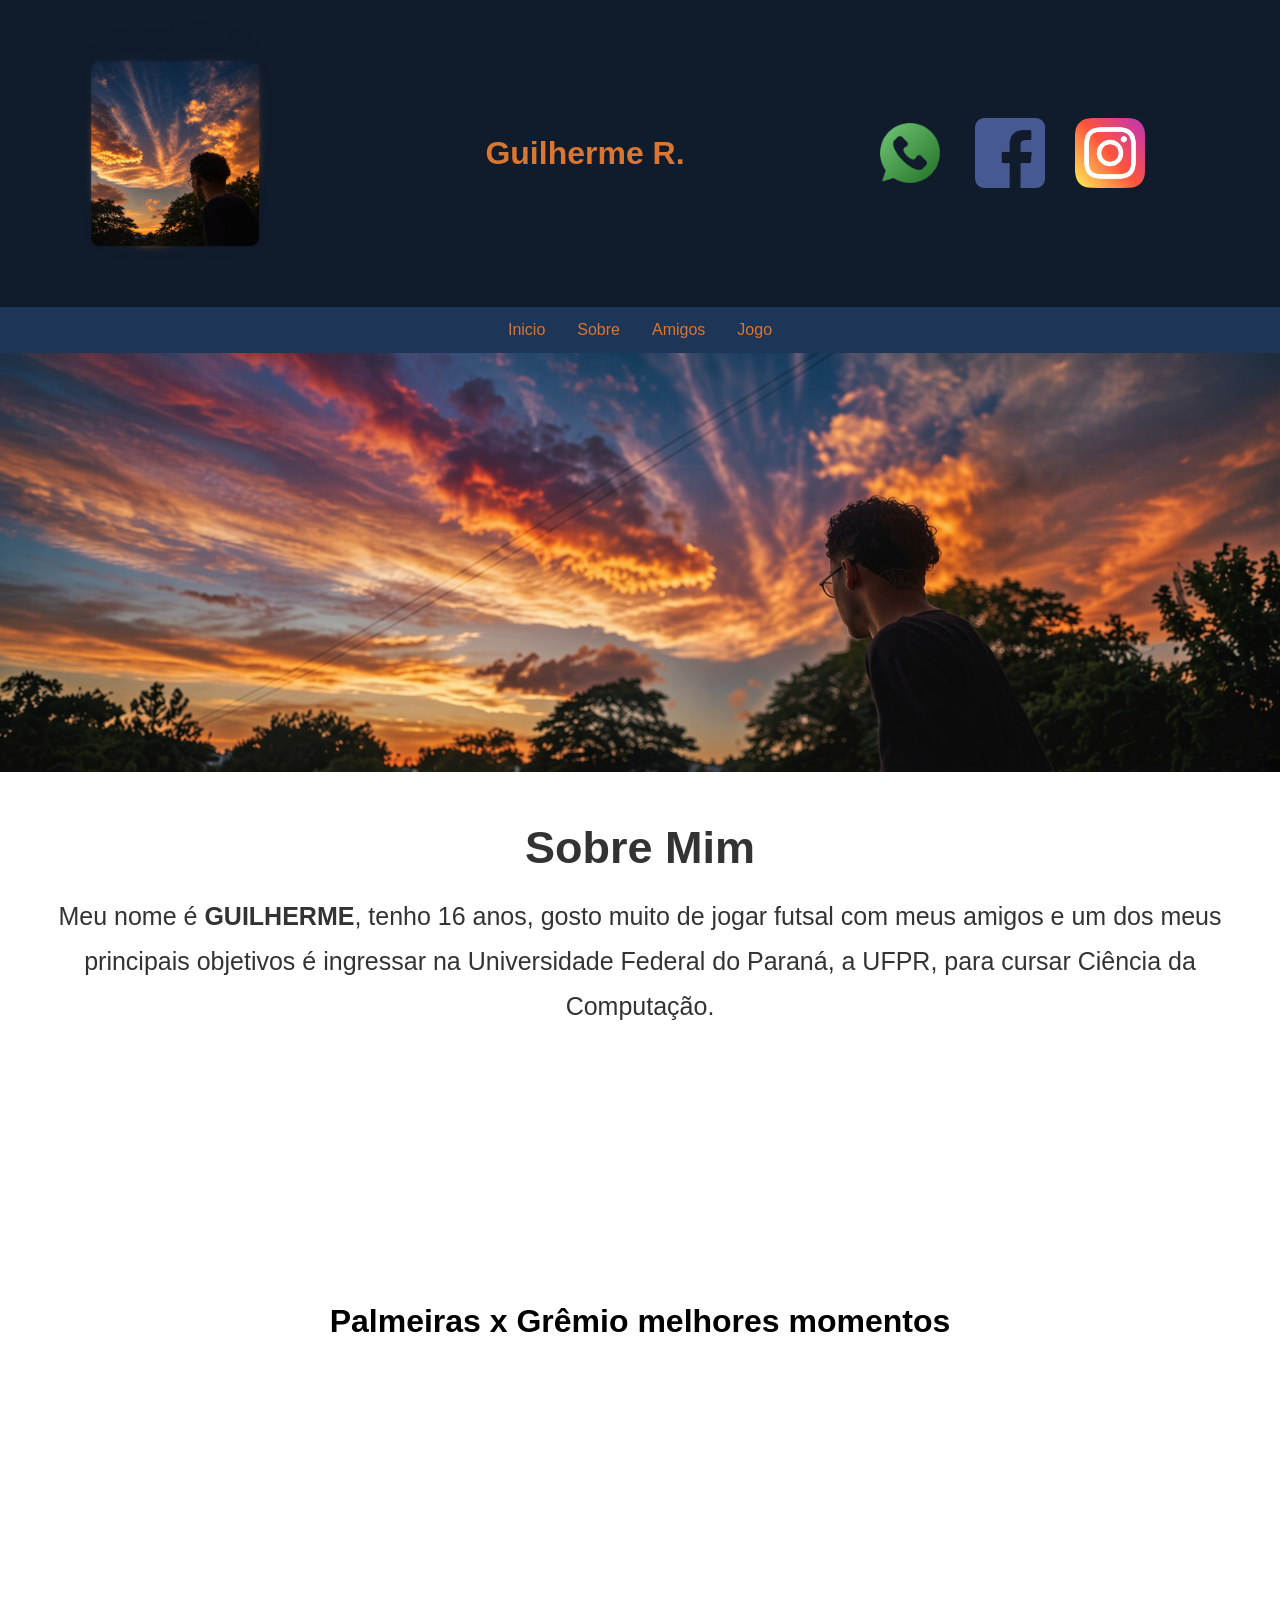
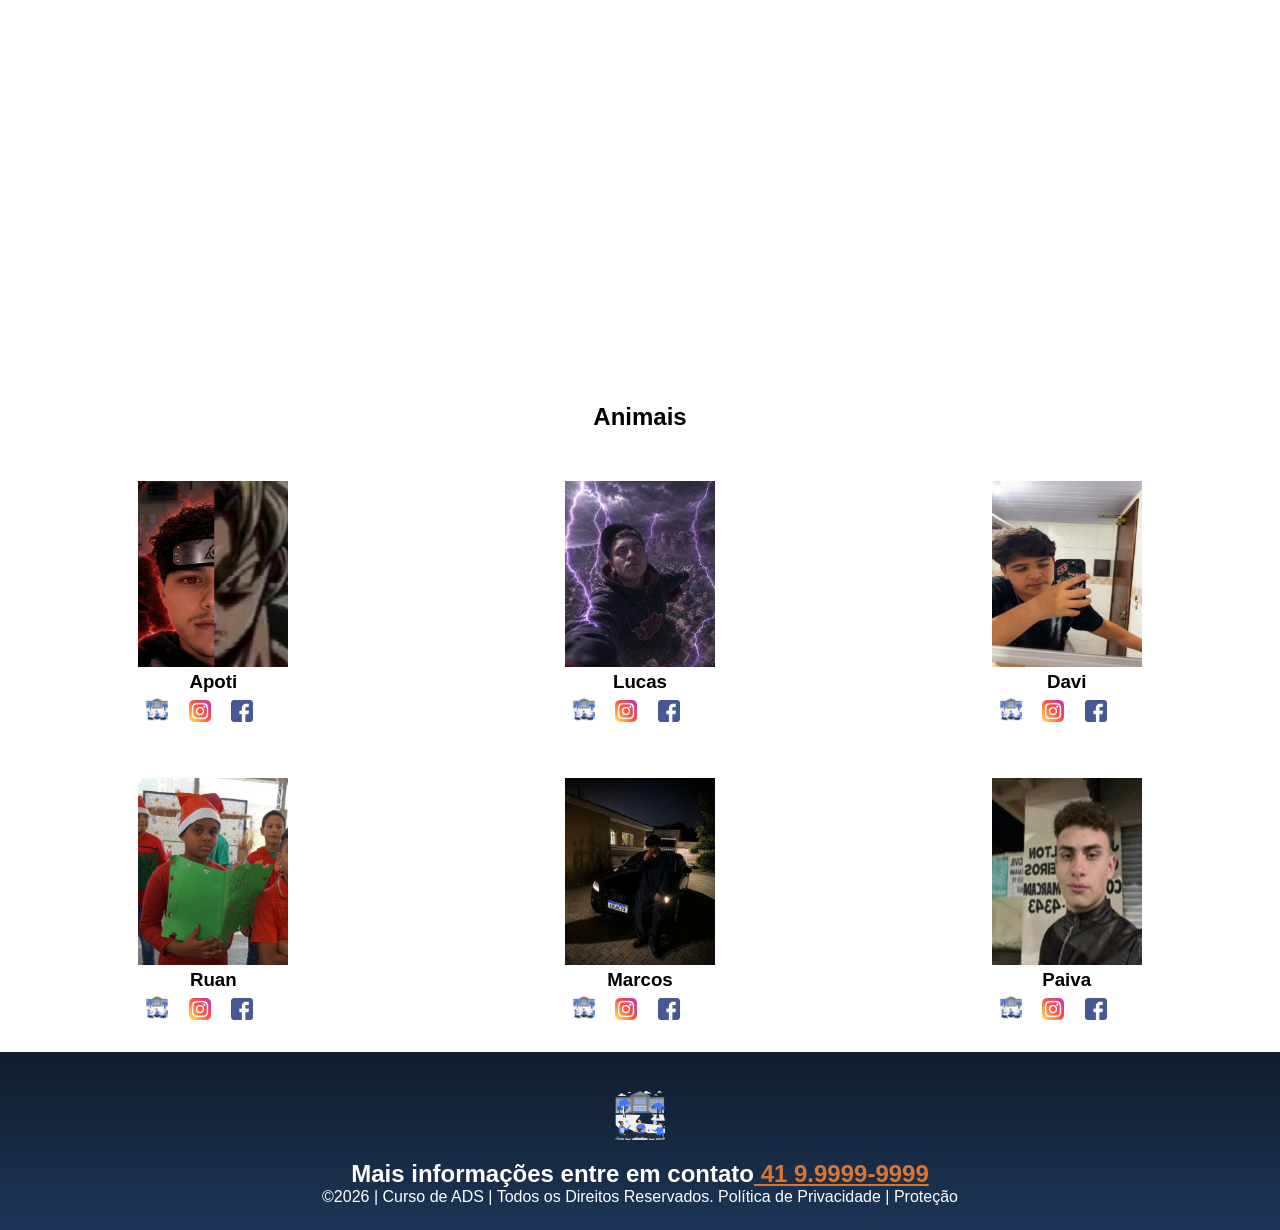
==== commit 3fc9718b: "gg?" ====
--- a/index.html
+++ b/index.html
@@ -13,14 +13,18 @@
 Página">
 <h1 class="titulo_site">Guilherme R.</h1>
 <div class="sociais">
-<a href="https://wa.me/5541999999999" class="whatsapp-link">
+<a href="https://wa.me/5541999999999" class="sociais-link">
 <img class="sociais" src="whatsapp.png" alt="Logo do Whats da
 Escola">
 </a>
+<a href="https://www.facebook.com/?locale=pt_BR" class="sociais-link">
 <img class="sociais" src="facebook.png" alt="Facebook da
 Escola">
+</a>
+<a href="https://www.instagram.com/?hl=pt-br" class="sociais-link">
 <img class="sociais" src="instagram.png" alt="instagram da
 Escola">
+</a>
 </div>
 </header>
 
--- a/style.css
+++ b/style.css
@@ -37,10 +37,17 @@
 width: 25%;
 padding-right: 30px;
 }
-.whatsapp-link{
+.sociais-link{
    display: inline-block;
 }
-
+.sociais-link img{
+  width: 100px;
+  height: auto;
+  border-radius: 8px;
+}
+.sociais-link:hover img{
+    opacity: 0.85;
+}
 .banner1{
 display: block;
 width: 100%;
